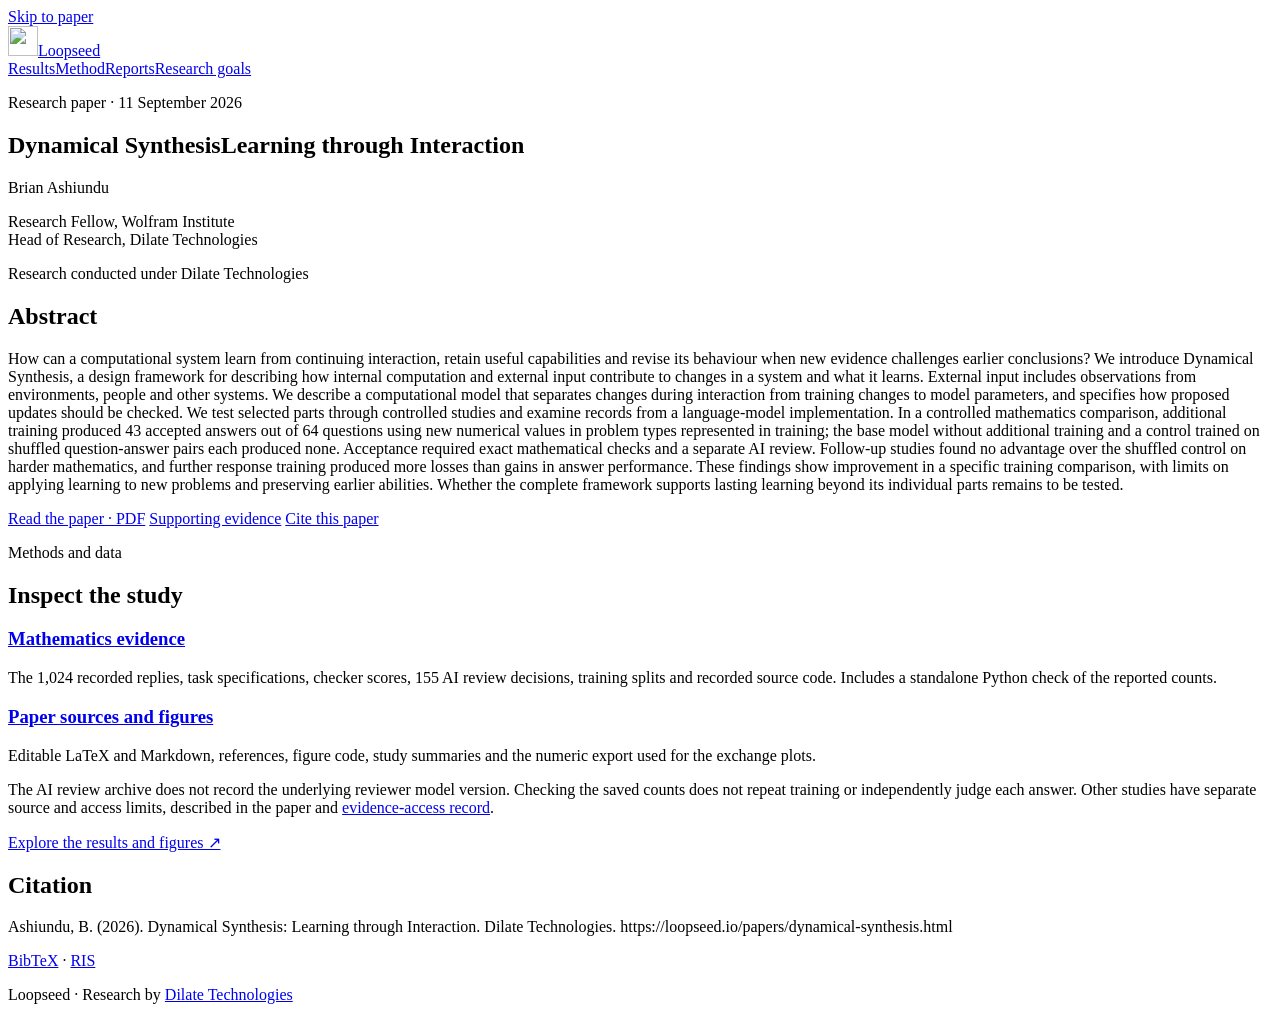
==== static/papers/dynamical-synthesis.html @ 873886af "feat(site): add paper page and Scholar metadata" ====
<!doctype html>
<html lang="en">
<head>
  <meta charset="utf-8">
  <meta name="viewport" content="width=device-width, initial-scale=1">
  <meta name="description" content="How can a computational system learn from continuing interaction, retain useful capabilities and revise its behaviour when new evidence challenges earlier conclusions? We introduce Dynamical Synthesis, a design framework for describing how internal computation and external input contribute to changes in a system and what it learns. External input includes observations from environments, people and other systems. We describe a computational model that separates changes during interaction from training changes to model parameters, and specifies how proposed updates should be checked. We test selected parts through controlled studies and examine records from a language-model implementation. In a controlled mathematics comparison, additional training produced 43 accepted answers out of 64 questions using new numerical values in problem types represented in training; the base model without additional training and a control trained on shuffled question-answer pairs each produced none. Acceptance required exact mathematical checks and a separate AI review. Follow-up studies found no advantage over the shuffled control on harder mathematics, and further response training produced more losses than gains in answer performance. These findings show improvement in a specific training comparison, with limits on applying learning to new problems and preserving earlier abilities. Whether the complete framework supports lasting learning beyond its individual parts remains to be tested.">
  <meta name="citation_title" content="Dynamical Synthesis: Learning through Interaction">
  <meta name="citation_author" content="Ashiundu, Brian">
  <meta name="citation_publication_date" content="2026/09/11">
  <meta name="citation_technical_report_institution" content="Dilate Technologies">
  <meta name="citation_language" content="en">
  <meta name="citation_pdf_url" content="https://loopseed.io/papers/dynamical-synthesis.pdf">
  <link rel="canonical" href="https://loopseed.io/papers/dynamical-synthesis.html">
  <title>Dynamical Synthesis: Learning through Interaction | Brian Ashiundu</title>
  <link rel="icon" href="/favicon.svg" type="image/svg+xml">
  <link rel="stylesheet" href="/styles.css">
  <link rel="stylesheet" href="/papers/publication.css">
</head>
<body>
  <a class="skip-link" href="#main">Skip to paper</a>
  <header class="site-header">
    <div class="wrap header-row">
      <a class="brand" href="/" aria-label="Loopseed home"><img src="/favicon.svg" width="30" height="30" alt=""><span class="brand-name">Loopseed</span></a>
      <nav class="nav" aria-label="Primary"><a href="/results">Results</a><a href="/method">Method</a><a href="/record">Reports</a><a href="/goals">Research goals</a></nav>
    </div>
  </header>
  <main id="main" class="wrap publication" tabindex="-1">
    <article>
      <header class="publication-heading">
        <p class="eyebrow">Research paper · <time datetime="2026-09-11">11 September 2026</time></p>
        <h1>Dynamical Synthesis<span>Learning through Interaction</span></h1>
        <p class="publication-author">Brian Ashiundu</p>
        <p class="publication-roles">Research Fellow, Wolfram Institute<br>Head of Research, Dilate Technologies</p>
        <p class="publication-origin">Research conducted under Dilate Technologies</p>
      </header>
      <section class="publication-abstract" aria-labelledby="abstract">
        <h2 id="abstract">Abstract</h2>
        <p>How can a computational system learn from continuing interaction, retain useful capabilities and revise its behaviour when new evidence challenges earlier conclusions? We introduce Dynamical Synthesis, a design framework for describing how internal computation and external input contribute to changes in a system and what it learns. External input includes observations from environments, people and other systems. We describe a computational model that separates changes during interaction from training changes to model parameters, and specifies how proposed updates should be checked. We test selected parts through controlled studies and examine records from a language-model implementation. In a controlled mathematics comparison, additional training produced 43 accepted answers out of 64 questions using new numerical values in problem types represented in training; the base model without additional training and a control trained on shuffled question-answer pairs each produced none. Acceptance required exact mathematical checks and a separate AI review. Follow-up studies found no advantage over the shuffled control on harder mathematics, and further response training produced more losses than gains in answer performance. These findings show improvement in a specific training comparison, with limits on applying learning to new problems and preserving earlier abilities. Whether the complete framework supports lasting learning beyond its individual parts remains to be tested.</p>
      </section>
      <div class="paper-downloads">
        <a class="btn btn-primary" href="/papers/dynamical-synthesis.pdf">Read the paper · PDF</a>
        <a class="btn" href="#materials">Supporting evidence</a>
        <a class="publication-cite-link" href="#citation">Cite this paper</a>
      </div>
      <section class="publication-materials" aria-labelledby="materials">
        <p class="eyebrow">Methods and data</p>
        <h2 id="materials">Inspect the study</h2>
        <div class="publication-resources">
          <div>
            <h3><a href="/papers/dynamical-synthesis-mathematics-evidence.zip" download>Mathematics evidence</a></h3>
            <p>The 1,024 recorded replies, task specifications, checker scores, 155 AI review decisions, training splits and recorded source code. Includes a standalone Python check of the reported counts.</p>
          </div>
          <div>
            <h3><a href="/papers/dynamical-synthesis-source.zip" download>Paper sources and figures</a></h3>
            <p>Editable LaTeX and Markdown, references, figure code, study summaries and the numeric export used for the exchange plots.</p>
          </div>
        </div>
        <p class="publication-limits">The AI review archive does not record the underlying reviewer model version. Checking the saved counts does not repeat training or independently judge each answer. Other studies have separate source and access limits, described in the paper and <a href="/record#where-h">evidence-access record</a>.</p>
        <p><a href="/results">Explore the results and figures ↗</a></p>
      </section>
      <section class="publication-citation" aria-labelledby="citation">
        <h2 id="citation">Citation</h2>
        <p>Ashiundu, B. (2026). Dynamical Synthesis: Learning through Interaction. Dilate Technologies. https://loopseed.io/papers/dynamical-synthesis.html</p>
        <p><a href="/papers/dynamical-synthesis.bib" download>BibTeX</a><span aria-hidden="true"> · </span><a href="/papers/dynamical-synthesis.ris" download>RIS</a></p>
      </section>
    </article>
  </main>
  <footer class="site-footer"><div class="wrap"><p>Loopseed · Research by <a href="https://dilate.co.ke/">Dilate Technologies</a></p></div></footer>
</body>
</html>
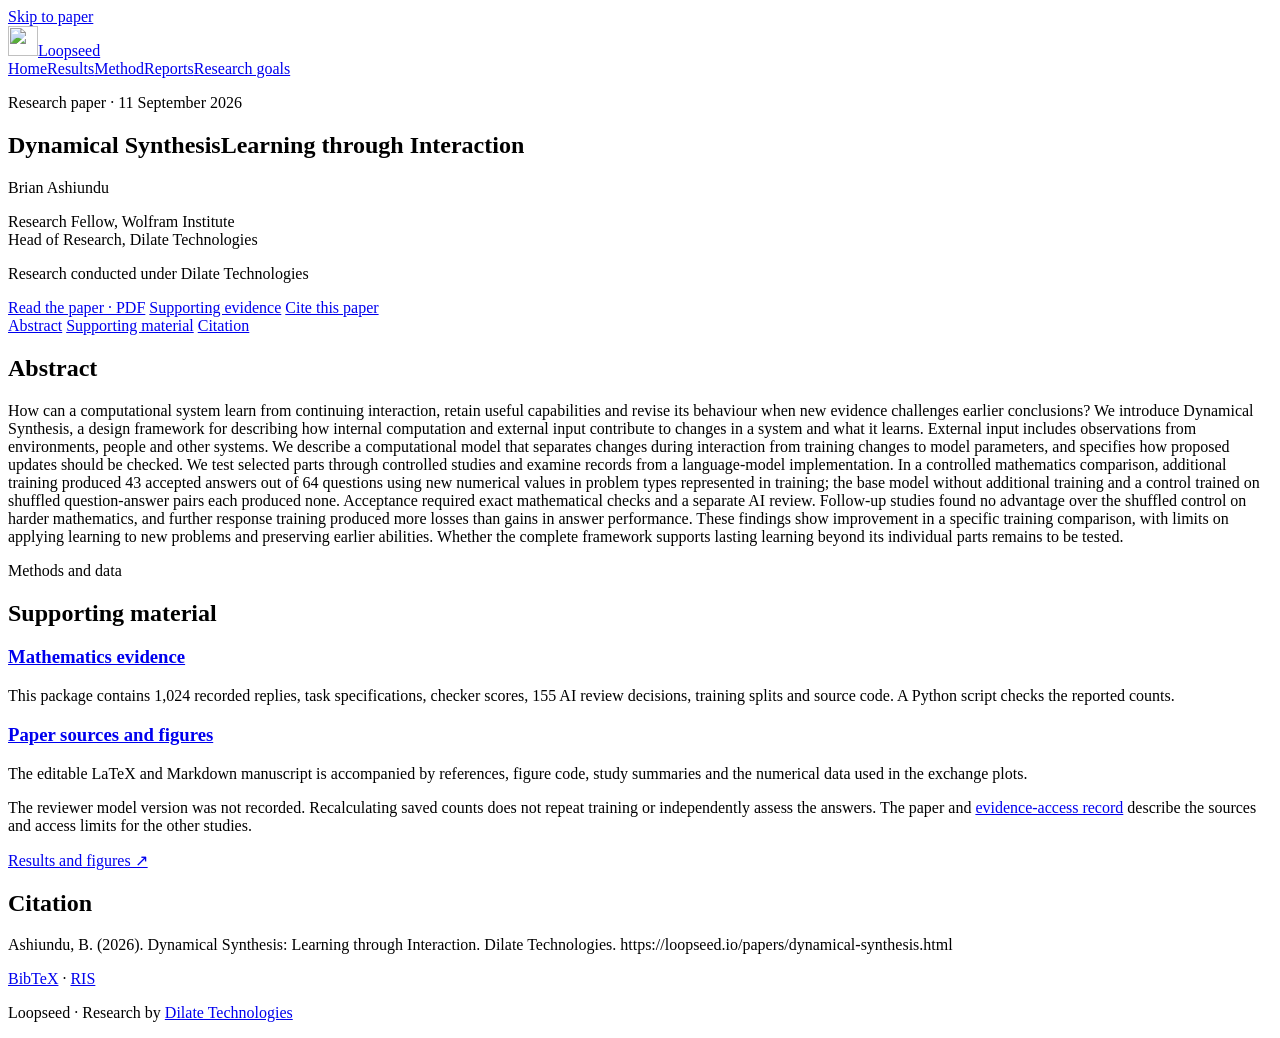
==== commit 81d92222: "Refine research copy and unify reading layouts across the site" ====
--- a/static/papers/dynamical-synthesis.html
+++ b/static/papers/dynamical-synthesis.html
@@ -13,6 +13,9 @@
   <link rel="canonical" href="https://loopseed.io/papers/dynamical-synthesis.html">
   <title>Dynamical Synthesis: Learning through Interaction | Brian Ashiundu</title>
   <link rel="icon" href="/favicon.svg" type="image/svg+xml">
+  <link rel="preconnect" href="https://fonts.googleapis.com">
+  <link rel="preconnect" href="https://fonts.gstatic.com" crossorigin>
+  <link rel="stylesheet" href="https://fonts.googleapis.com/css2?family=Geist:wght@400;500;600&family=Adamina&family=DM+Mono:wght@400;500&display=swap">
   <link rel="stylesheet" href="/styles.css">
   <link rel="stylesheet" href="/papers/publication.css">
 </head>
@@ -21,48 +24,65 @@
   <header class="site-header">
     <div class="wrap header-row">
       <a class="brand" href="/" aria-label="Loopseed home"><img src="/favicon.svg" width="30" height="30" alt=""><span class="brand-name">Loopseed</span></a>
-      <nav class="nav" aria-label="Primary"><a href="/results">Results</a><a href="/method">Method</a><a href="/record">Reports</a><a href="/goals">Research goals</a></nav>
+      <nav class="nav" aria-label="Primary"><a href="/">Home</a><a href="/results">Results</a><a href="/method">Method</a><a href="/record">Reports</a><a href="/goals">Research goals</a></nav>
     </div>
   </header>
-  <main id="main" class="wrap publication" tabindex="-1">
-    <article>
-      <header class="publication-heading">
-        <p class="eyebrow">Research paper · <time datetime="2026-09-11">11 September 2026</time></p>
-        <h1>Dynamical Synthesis<span>Learning through Interaction</span></h1>
-        <p class="publication-author">Brian Ashiundu</p>
-        <p class="publication-roles">Research Fellow, Wolfram Institute<br>Head of Research, Dilate Technologies</p>
-        <p class="publication-origin">Research conducted under Dilate Technologies</p>
-      </header>
-      <section class="publication-abstract" aria-labelledby="abstract">
-        <h2 id="abstract">Abstract</h2>
-        <p>How can a computational system learn from continuing interaction, retain useful capabilities and revise its behaviour when new evidence challenges earlier conclusions? We introduce Dynamical Synthesis, a design framework for describing how internal computation and external input contribute to changes in a system and what it learns. External input includes observations from environments, people and other systems. We describe a computational model that separates changes during interaction from training changes to model parameters, and specifies how proposed updates should be checked. We test selected parts through controlled studies and examine records from a language-model implementation. In a controlled mathematics comparison, additional training produced 43 accepted answers out of 64 questions using new numerical values in problem types represented in training; the base model without additional training and a control trained on shuffled question-answer pairs each produced none. Acceptance required exact mathematical checks and a separate AI review. Follow-up studies found no advantage over the shuffled control on harder mathematics, and further response training produced more losses than gains in answer performance. These findings show improvement in a specific training comparison, with limits on applying learning to new problems and preserving earlier abilities. Whether the complete framework supports lasting learning beyond its individual parts remains to be tested.</p>
-      </section>
-      <div class="paper-downloads">
-        <a class="btn btn-primary" href="/papers/dynamical-synthesis.pdf">Read the paper · PDF</a>
-        <a class="btn" href="#materials">Supporting evidence</a>
-        <a class="publication-cite-link" href="#citation">Cite this paper</a>
-      </div>
-      <section class="publication-materials" aria-labelledby="materials">
-        <p class="eyebrow">Methods and data</p>
-        <h2 id="materials">Inspect the study</h2>
-        <div class="publication-resources">
-          <div>
-            <h3><a href="/papers/dynamical-synthesis-mathematics-evidence.zip" download>Mathematics evidence</a></h3>
-            <p>The 1,024 recorded replies, task specifications, checker scores, 155 AI review decisions, training splits and recorded source code. Includes a standalone Python check of the reported counts.</p>
-          </div>
-          <div>
-            <h3><a href="/papers/dynamical-synthesis-source.zip" download>Paper sources and figures</a></h3>
-            <p>Editable LaTeX and Markdown, references, figure code, study summaries and the numeric export used for the exchange plots.</p>
+  <main id="main" class="main" tabindex="-1">
+    <article class="publication research-page">
+      <header class="page-intro publication-heading">
+        <div class="wrap">
+          <p class="eyebrow">Research paper · <time datetime="2026-09-11">11 September 2026</time></p>
+          <h1 class="display display-xl">Dynamical Synthesis<span>Learning through Interaction</span></h1>
+          <p class="publication-author">Brian Ashiundu</p>
+          <p class="publication-roles">Research Fellow, Wolfram Institute<br>Head of Research, Dilate Technologies</p>
+          <p class="publication-origin">Research conducted under Dilate Technologies</p>
+          <div class="paper-downloads">
+            <a class="btn btn-primary" href="/papers/dynamical-synthesis.pdf">Read the paper · PDF</a>
+            <a class="btn" href="#materials">Supporting evidence</a>
+            <a class="publication-cite-link" href="#citation">Cite this paper</a>
           </div>
         </div>
-        <p class="publication-limits">The AI review archive does not record the underlying reviewer model version. Checking the saved counts does not repeat training or independently judge each answer. Other studies have separate source and access limits, described in the paper and <a href="/record#where-h">evidence-access record</a>.</p>
-        <p><a href="/results">Explore the results and figures ↗</a></p>
-      </section>
-      <section class="publication-citation" aria-labelledby="citation">
-        <h2 id="citation">Citation</h2>
-        <p>Ashiundu, B. (2026). Dynamical Synthesis: Learning through Interaction. Dilate Technologies. https://loopseed.io/papers/dynamical-synthesis.html</p>
-        <p><a href="/papers/dynamical-synthesis.bib" download>BibTeX</a><span aria-hidden="true"> · </span><a href="/papers/dynamical-synthesis.ris" download>RIS</a></p>
-      </section>
+      </header>
+      <div class="research-layout">
+        <nav class="page-nav page-nav-sidebar" aria-label="On this page">
+          <div class="wrap page-nav-inner">
+            <div class="page-nav-links">
+              <a href="#abstract">Abstract</a>
+              <a href="#materials">Supporting material</a>
+              <a href="#citation">Citation</a>
+            </div>
+          </div>
+        </nav>
+        <div class="research-sections">
+          <section class="wrap section publication-abstract" aria-labelledby="abstract">
+            <h2 id="abstract" class="display">Abstract</h2>
+            <p>How can a computational system learn from continuing interaction, retain useful capabilities and revise its behaviour when new evidence challenges earlier conclusions? We introduce Dynamical Synthesis, a design framework for describing how internal computation and external input contribute to changes in a system and what it learns. External input includes observations from environments, people and other systems. We describe a computational model that separates changes during interaction from training changes to model parameters, and specifies how proposed updates should be checked. We test selected parts through controlled studies and examine records from a language-model implementation. In a controlled mathematics comparison, additional training produced 43 accepted answers out of 64 questions using new numerical values in problem types represented in training; the base model without additional training and a control trained on shuffled question-answer pairs each produced none. Acceptance required exact mathematical checks and a separate AI review. Follow-up studies found no advantage over the shuffled control on harder mathematics, and further response training produced more losses than gains in answer performance. These findings show improvement in a specific training comparison, with limits on applying learning to new problems and preserving earlier abilities. Whether the complete framework supports lasting learning beyond its individual parts remains to be tested.</p>
+          </section>
+          <section class="wrap section publication-materials" aria-labelledby="materials">
+            <p class="eyebrow">Methods and data</p>
+            <h2 id="materials" class="display">Supporting material</h2>
+            <div class="publication-resources">
+              <div>
+                <h3><a href="/papers/dynamical-synthesis-mathematics-evidence.zip" download>Mathematics evidence</a></h3>
+                <p>This package contains 1,024 recorded replies, task specifications, checker scores, 155 AI review decisions, training splits and source code. A Python script checks the reported counts.</p>
+              </div>
+              <div>
+                <h3><a href="/papers/dynamical-synthesis-source.zip" download>Paper sources and figures</a></h3>
+                <p>The editable LaTeX and Markdown manuscript is accompanied by references, figure code, study summaries and the numerical data used in the exchange plots.</p>
+              </div>
+            </div>
+            <p class="publication-limits">The reviewer model version was not recorded. Recalculating saved counts does not repeat training or independently assess the answers. The paper and <a href="/record#where-h">evidence-access record</a> describe the sources and access limits for the other studies.</p>
+            <p><a href="/results">Results and figures ↗</a></p>
+          </section>
+          <section class="wrap section" aria-labelledby="citation">
+            <div class="publication-citation">
+              <h2 id="citation" class="display">Citation</h2>
+              <p>Ashiundu, B. (2026). Dynamical Synthesis: Learning through Interaction. Dilate Technologies. https://loopseed.io/papers/dynamical-synthesis.html</p>
+              <p><a href="/papers/dynamical-synthesis.bib" download>BibTeX</a><span aria-hidden="true"> · </span><a href="/papers/dynamical-synthesis.ris" download>RIS</a></p>
+            </div>
+          </section>
+        </div>
+      </div>
     </article>
   </main>
   <footer class="site-footer"><div class="wrap"><p>Loopseed · Research by <a href="https://dilate.co.ke/">Dilate Technologies</a></p></div></footer>
